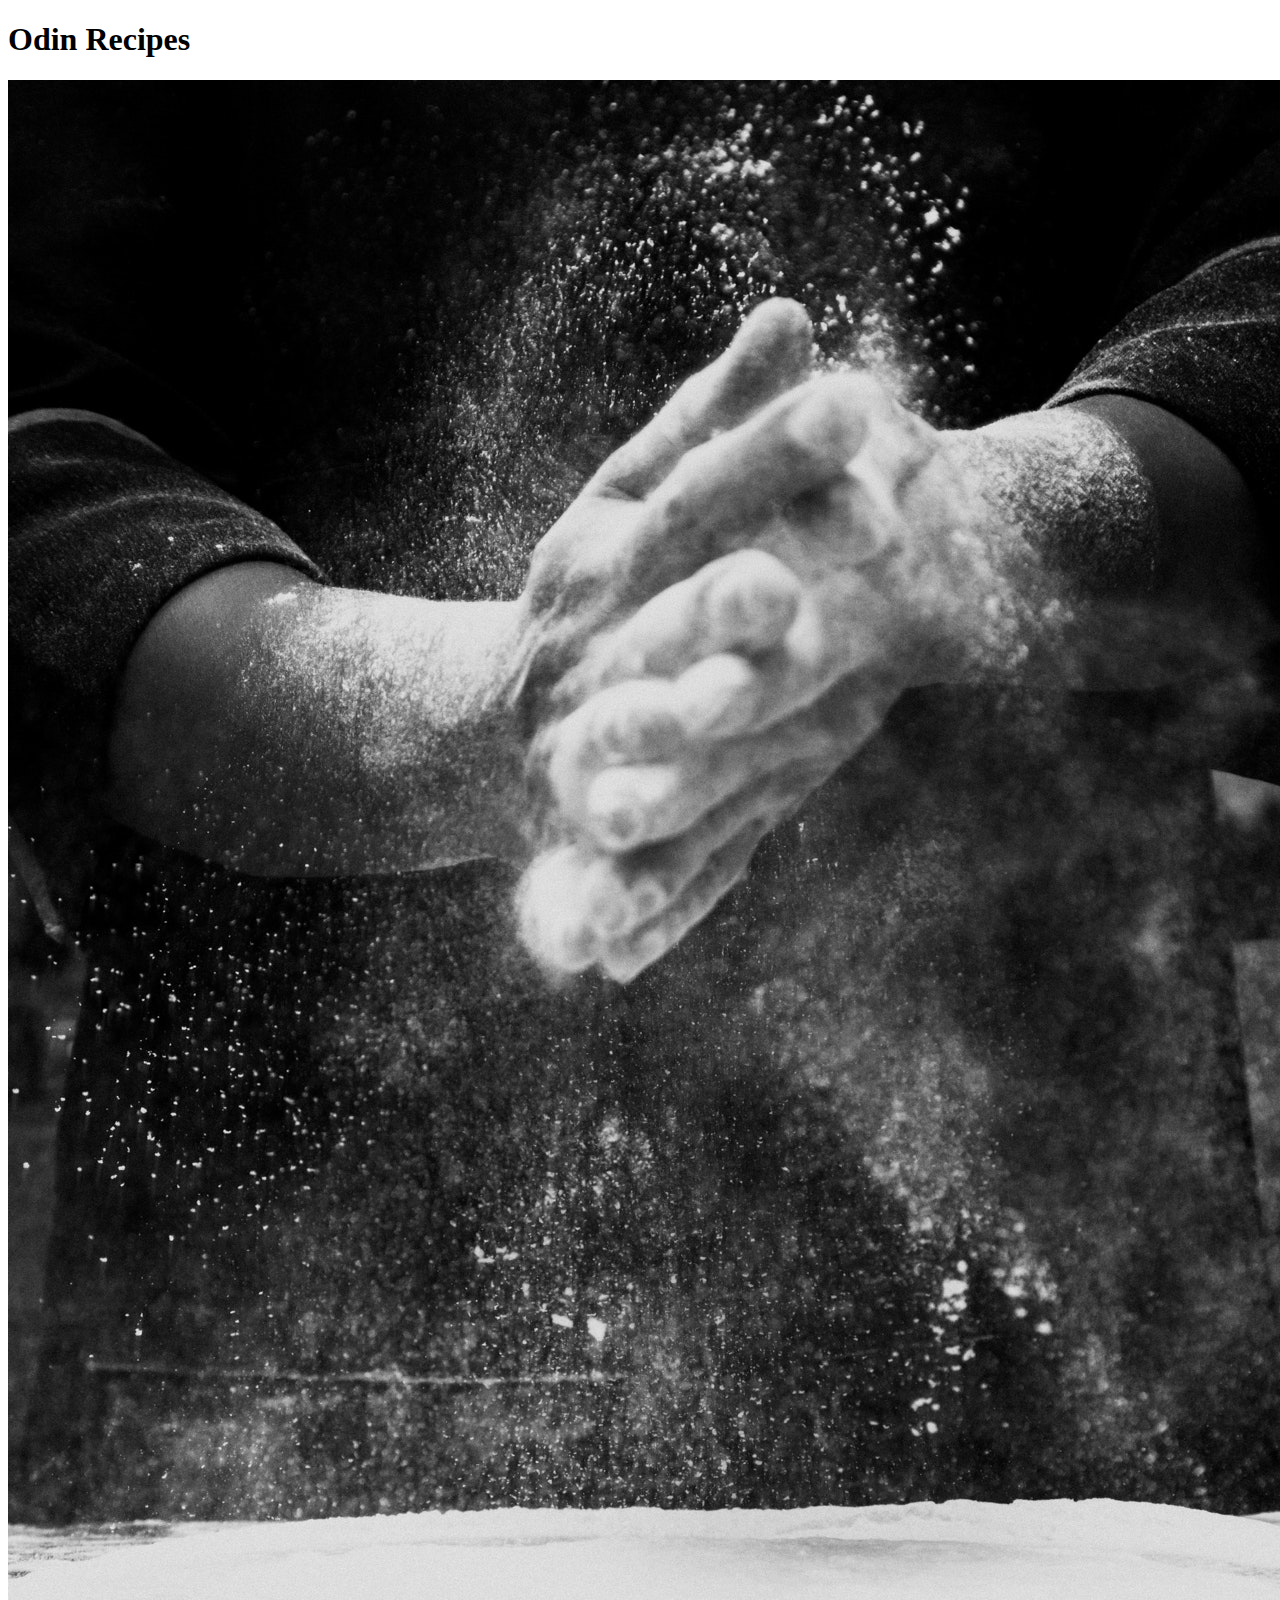
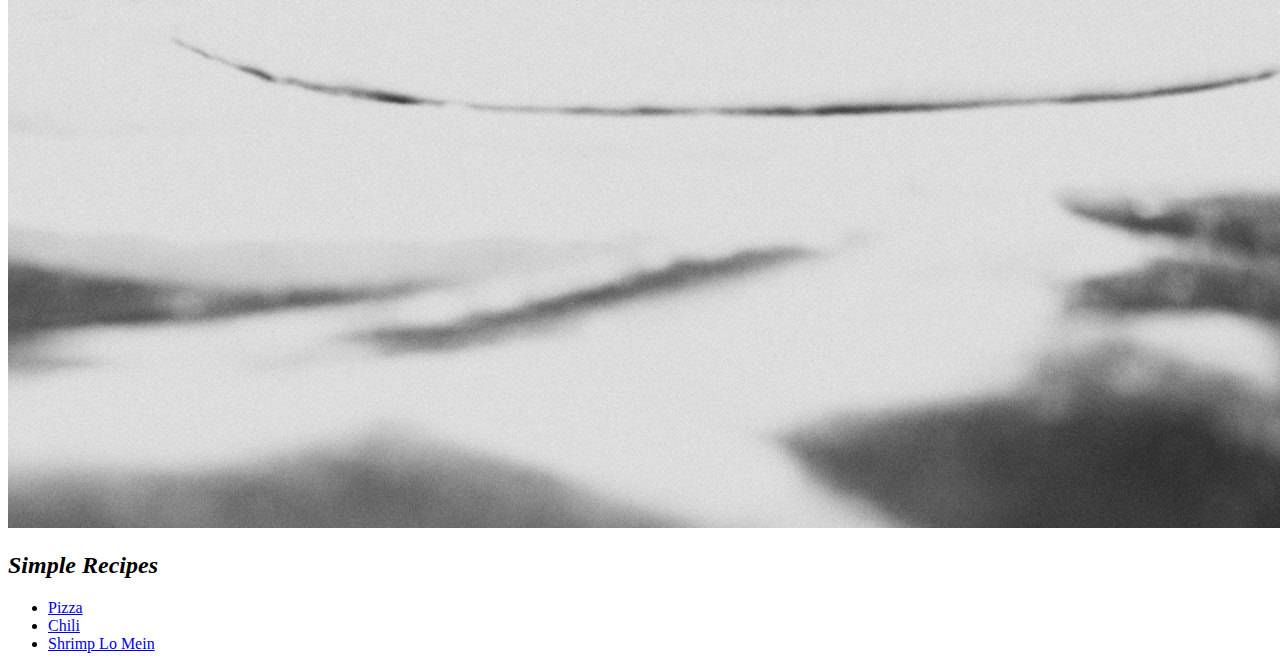
==== index.html @ ef527a75 "basic HTML layout" ====
<!DOCTYPE html>
<html lang="en">
<head>
    <meta charset="UTF-8">
    <title>Odin Recipes</title>
</head>
<body>
    <h1>Odin Recipes</h1>

    <img src="img/chef.jpg" alt="Chef making pizza dough">

    <div>
        <h2><i>Simple Recipes</i></h2>
        <ul>
            <li><a href="recipes/pizza.html">Pizza</a></li>
            <li><a href="recipes/chili.html">Chili</a></li>
            <li><a href="recipes/shrimp-lo-mein.html">Shrimp Lo Mein</a></li>
        </ul>
    </div>
    
</body>
</html>
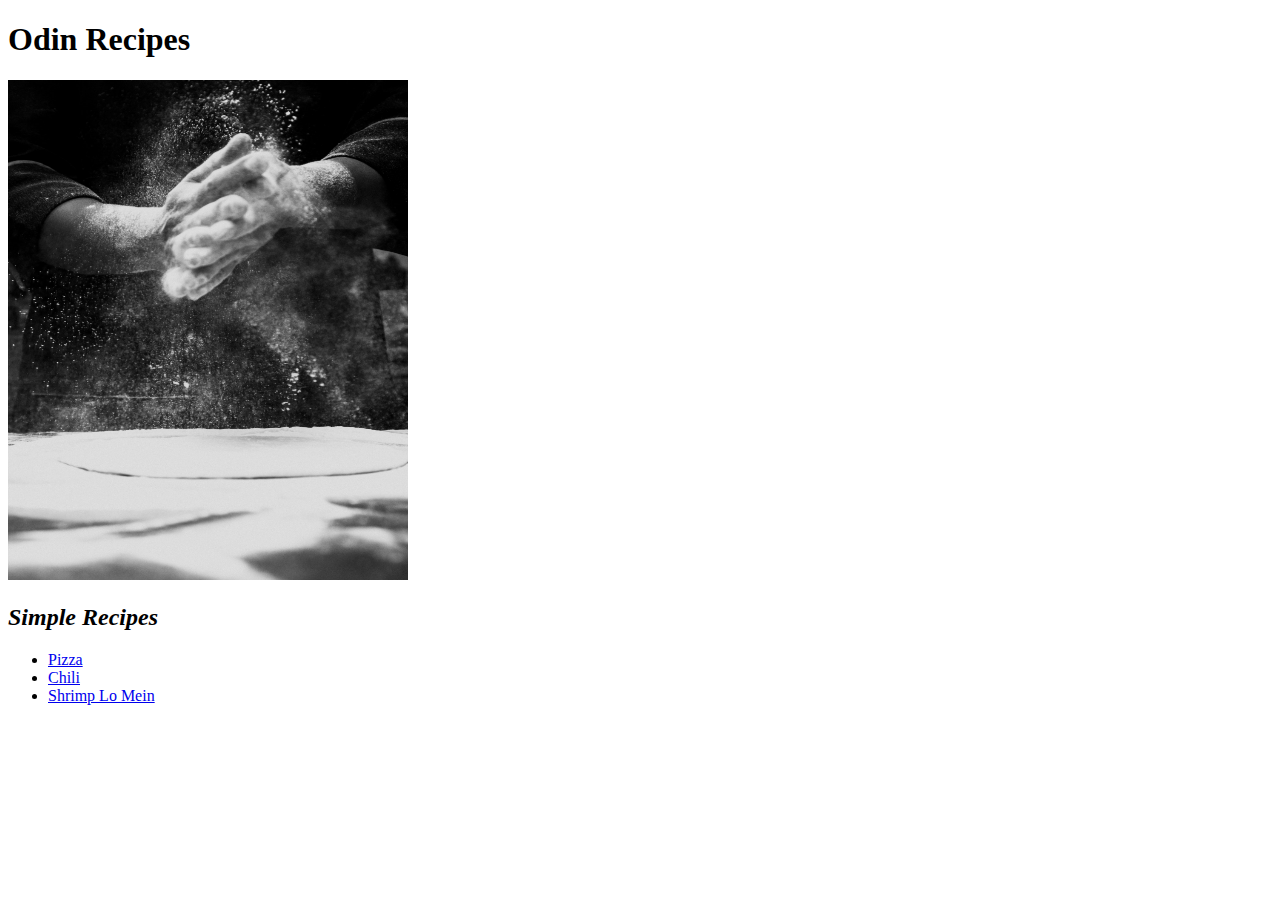
==== commit 4c23e4c8: "Resized index.html image and fixed capitalization in chili.html" ====
--- a/index.html
+++ b/index.html
@@ -7,7 +7,7 @@
 <body>
     <h1>Odin Recipes</h1>
 
-    <img src="img/chef.jpg" alt="Chef making pizza dough">
+    <img src="img/chef.jpg" height="500" width="400" alt="Chef making pizza dough">
 
     <div>
         <h2><i>Simple Recipes</i></h2>
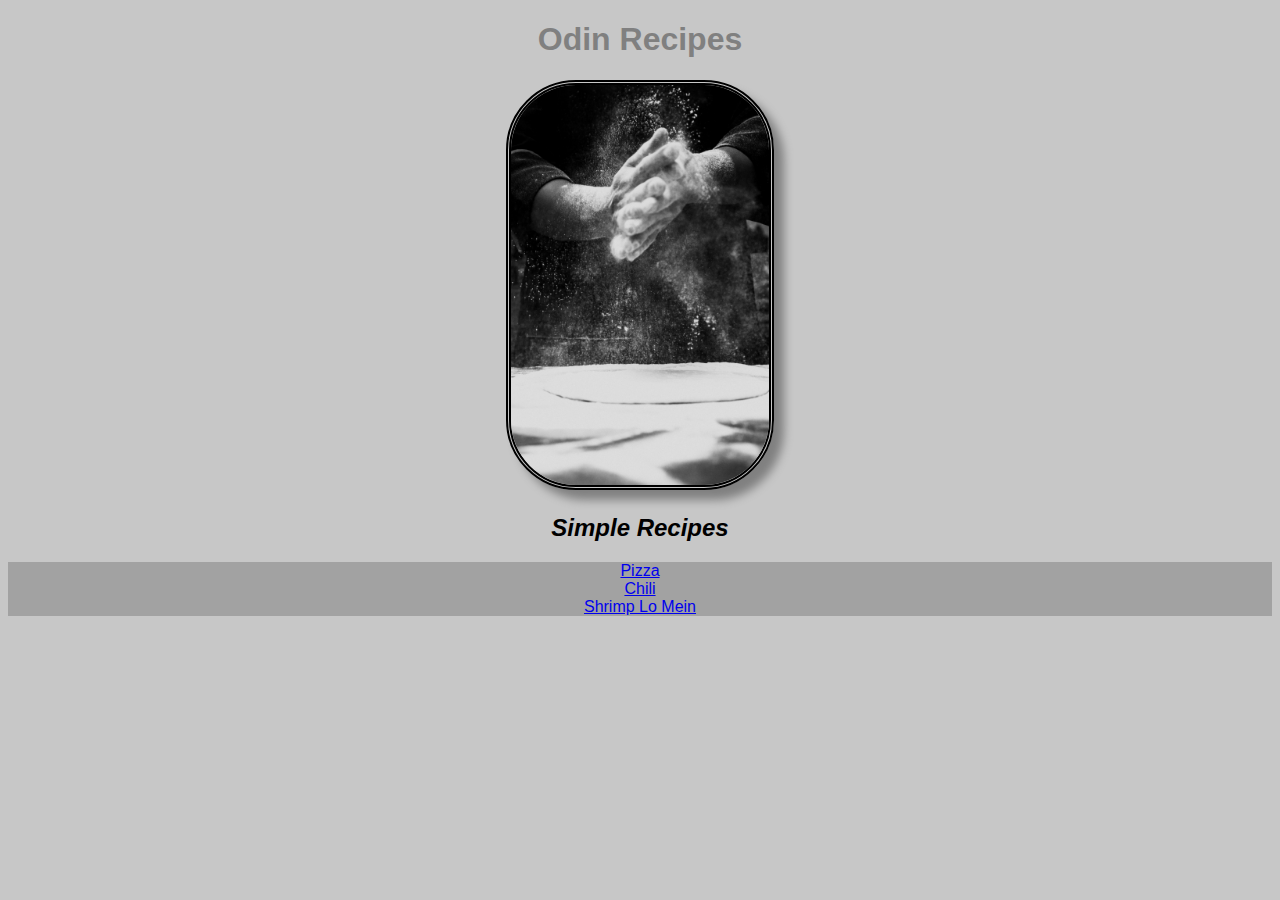
==== commit 970f7c0a: "Added CSS" ====
--- a/index.html
+++ b/index.html
@@ -2,21 +2,20 @@
 <html lang="en">
 <head>
     <meta charset="UTF-8">
+    <link rel="stylesheet" href="style.css">
     <title>Odin Recipes</title>
 </head>
 <body>
-    <h1>Odin Recipes</h1>
+    <h1><span>Odin Recipes</span></h1>
 
-    <img src="img/chef.jpg" height="500" width="400" alt="Chef making pizza dough">
+    <img src="img/chef.jpg" alt="Chef making pizza dough">
 
-    <div>
         <h2><i>Simple Recipes</i></h2>
-        <ul>
+        <ul class="navigation">
             <li><a href="recipes/pizza.html">Pizza</a></li>
             <li><a href="recipes/chili.html">Chili</a></li>
             <li><a href="recipes/shrimp-lo-mein.html">Shrimp Lo Mein</a></li>
         </ul>
-    </div>
     
 </body>
 </html>--- a/style.css
+++ b/style.css
@@ -0,0 +1,43 @@
+* {
+    font-family: fantasy, sans-serif;
+}
+
+img {
+    border-radius: 70px;
+    border-style: double;
+    border-width: 5px;
+    height: 400px;
+    width auto;
+    box-shadow: 10px 10px 10px gray;
+}
+
+body {
+    background-color: rgb(199, 199, 199);
+    text-align: center;
+}
+
+ul,
+ol {
+    display: inline-block;
+    text-align: left;
+}
+
+div {
+    background-image: linear-gradient(180deg, rgb(234, 234, 234),rgb(204, 204, 204));
+    margin: 10%;
+    border-radius: 25px;
+    box-shadow: 10px 10px 10px gray;
+}
+
+.navigation {
+    list-style-type: none;
+    background-color: rgb(162, 162, 162);
+    padding: 0;
+    margin: 0;
+    display: block;
+    text-align: center
+}
+
+span{
+    color: gray;
+}
